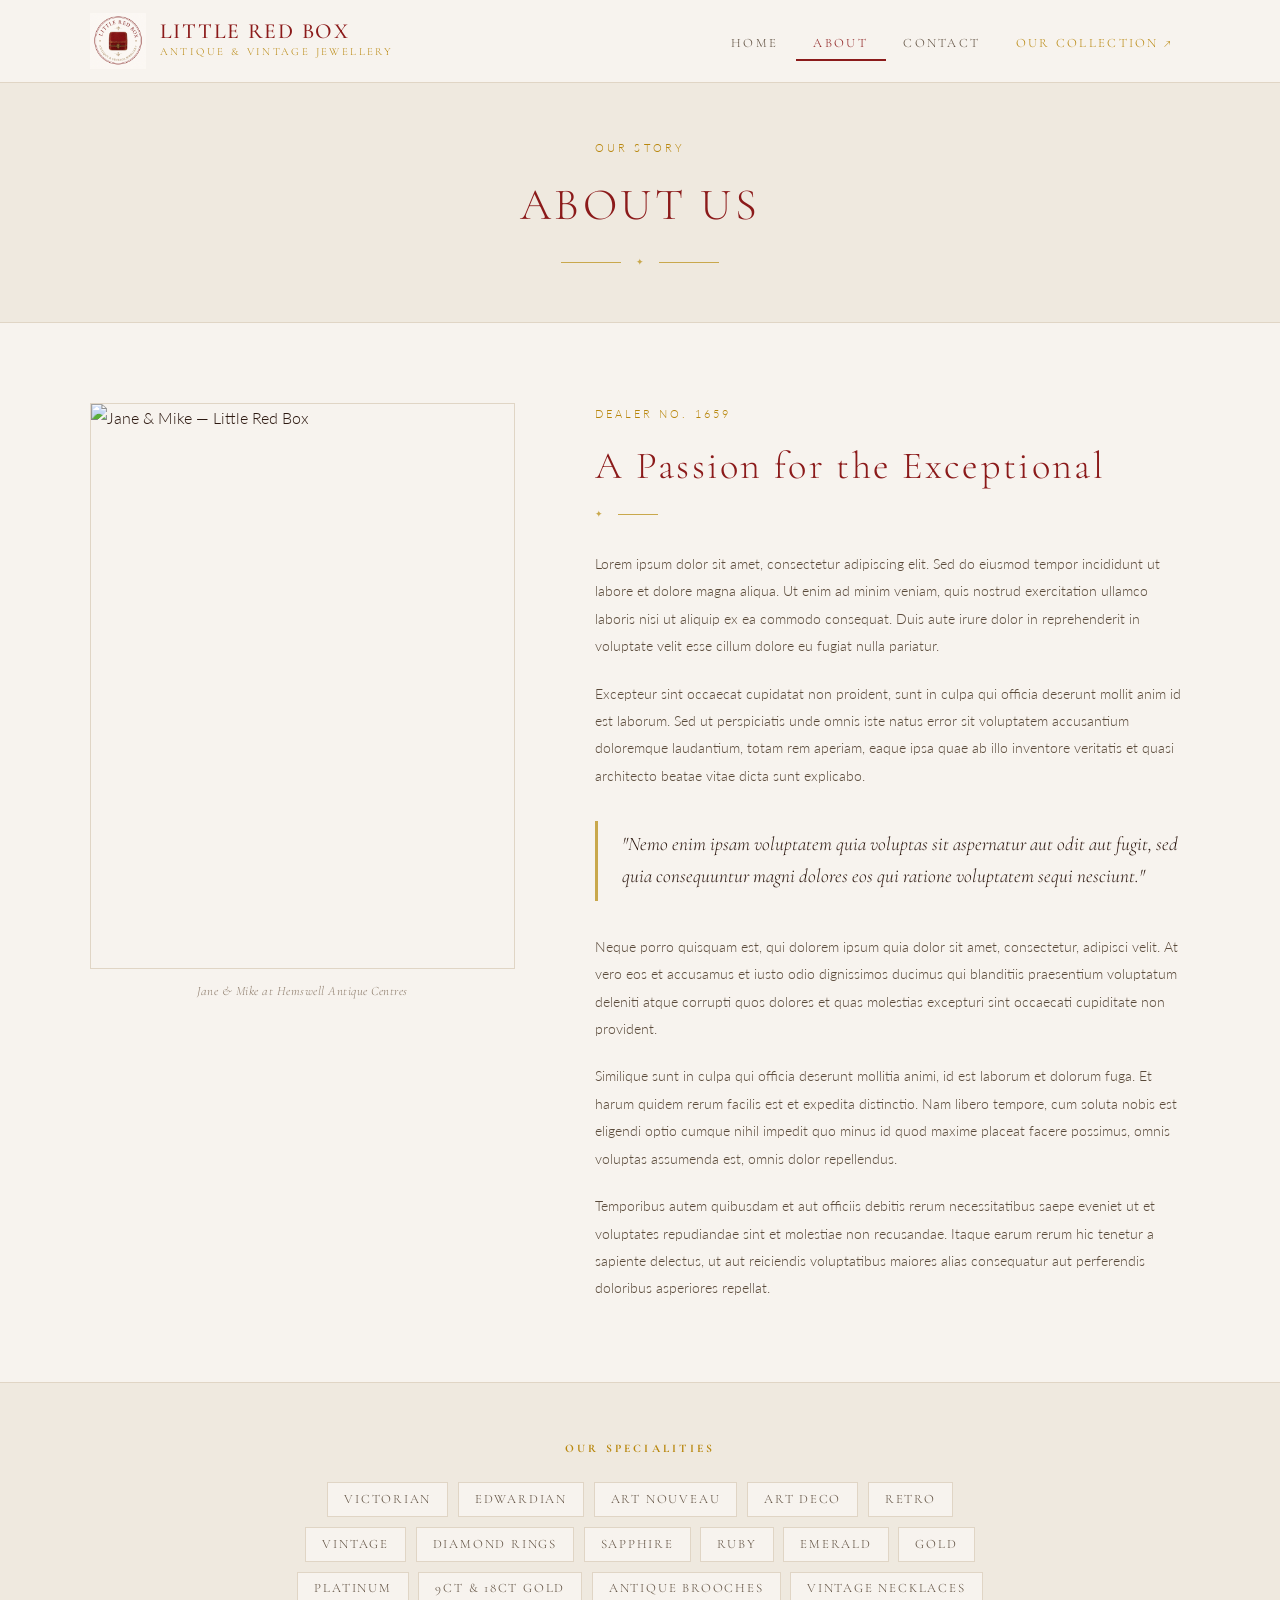
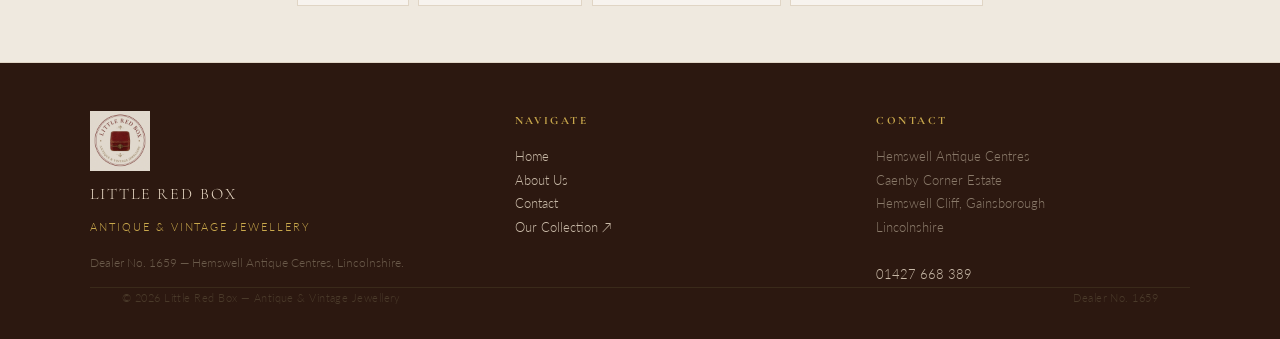
==== about.html @ 8d33a8da "Add logo to assets folder and update image paths" ====
<!DOCTYPE html>
<html lang="en">
<head>
  <meta charset="UTF-8">
  <meta name="viewport" content="width=device-width, initial-scale=1.0">
  <title>About Us — Little Red Box</title>
  <link rel="preconnect" href="https://fonts.googleapis.com">
  <link rel="preconnect" href="https://fonts.gstatic.com" crossorigin>
  <link href="https://fonts.googleapis.com/css2?family=Cormorant+Garamond:ital,wght@0,300;0,400;0,500;0,600;1,300;1,400;1,500&family=Lato:wght@300;400&display=swap" rel="stylesheet">
  <link rel="stylesheet" href="styles.css">
  <style>
    /* ── ABOUT-SPECIFIC ── */
    .about-section {
      padding: 5rem 2rem;
    }

    .about-inner {
      max-width: 1100px;
      margin: 0 auto;
      display: grid;
      grid-template-columns: 5fr 7fr;
      gap: 5rem;
      align-items: start;
    }

    /* Photo */
    .about-photo-wrap {
      position: sticky;
      top: 100px;
    }

    .about-photo {
      width: 100%;
      aspect-ratio: 3 / 4;
      object-fit: cover;
      display: block;
      border: 1px solid var(--border);
    }

    .photo-caption {
      font-family: 'Cormorant Garamond', serif;
      font-style: italic;
      font-size: 0.8rem;
      color: var(--text-light);
      text-align: center;
      margin-top: 0.75rem;
      letter-spacing: 0.04em;
    }

    /* Copy */
    .about-copy .eyebrow {
      font-size: 0.68rem;
      letter-spacing: 0.28em;
      text-transform: uppercase;
      color: var(--gold);
      margin-bottom: 0.6rem;
    }

    .about-copy h2 {
      font-family: 'Cormorant Garamond', serif;
      font-size: clamp(1.8rem, 3vw, 2.5rem);
      font-weight: 300;
      color: var(--crimson);
      letter-spacing: 0.06em;
      margin-bottom: 0.5rem;
    }

    .about-copy .ornament { justify-content: flex-start; margin-bottom: 1.75rem; }
    .about-copy .ornament::before { display: none; }
    .about-copy .ornament::after { width: 40px; }

    .about-copy p {
      font-size: 0.88rem;
      color: var(--text-mid);
      line-height: 1.95;
      margin-bottom: 1.25rem;
    }

    .about-copy p:last-child { margin-bottom: 0; }

    .about-copy .pull-quote {
      font-family: 'Cormorant Garamond', serif;
      font-style: italic;
      font-size: 1.2rem;
      color: var(--text-dark);
      border-left: 3px solid var(--gold-l);
      padding: 0.5rem 0 0.5rem 1.5rem;
      margin: 2rem 0;
      line-height: 1.65;
    }

    /* Specialities strip */
    .specialities {
      background-color: var(--parchment);
      border-top: 1px solid var(--border);
      border-bottom: 1px solid var(--border);
      padding: 3.5rem 2rem;
      text-align: center;
    }

    .specialities h3 {
      font-family: 'Cormorant Garamond', serif;
      font-size: 0.72rem;
      letter-spacing: 0.28em;
      text-transform: uppercase;
      color: var(--gold);
      margin-bottom: 1.5rem;
    }

    .spec-tags {
      display: flex;
      flex-wrap: wrap;
      gap: 0.6rem;
      justify-content: center;
      max-width: 700px;
      margin: 0 auto;
    }

    .spec-tag {
      font-family: 'Cormorant Garamond', serif;
      font-size: 0.8rem;
      letter-spacing: 0.14em;
      text-transform: uppercase;
      color: var(--text-mid);
      border: 1px solid var(--border);
      padding: 0.35rem 1rem;
      background-color: var(--cream);
    }

    @media (max-width: 820px) {
      .about-inner { grid-template-columns: 1fr; gap: 2.5rem; }
      .about-photo-wrap { position: static; }
      .about-copy .ornament { justify-content: center; }
      .about-copy .ornament::before { display: block; }
    }
  </style>
</head>
<body>

  <!-- ══ HEADER ══ -->
  <header class="site-header">
    <div class="header-inner">
      <a href="index.html" class="header-logo">
        <img src="assets/logo.png" alt="Little Red Box">
        <div class="header-logo-text">
          <span class="brand">Little Red Box</span>
          <span class="tagline">Antique &amp; Vintage Jewellery</span>
        </div>
      </a>
      <nav>
        <ul class="header-nav">
          <li><a href="index.html">Home</a></li>
          <li><a href="about.html" class="active">About</a></li>
          <li><a href="contact.html">Contact</a></li>
          <li><a href="https://www.hemswell-antiques.com/dealers/j-a-m-antiques-and-j-a-m-jewellery.html" target="_blank" rel="noopener" class="nav-collection">Our Collection ↗</a></li>
        </ul>
      </nav>
    </div>
  </header>

  <!-- ══ MAIN ══ -->
  <main>

    <!-- Page header -->
    <div class="page-header">
      <p class="eyebrow">Our Story</p>
      <h1>About Us</h1>
      <div class="ornament"><span>&#10022;</span></div>
    </div>

    <!-- Main about content -->
    <section class="about-section">
      <div class="about-inner">

        <!-- Photo -->
        <div class="about-photo-wrap">
          <img
            src="https://picsum.photos/seed/littleredbox/600/800"
            alt="Jane &amp; Mike — Little Red Box"
            class="about-photo">
          <p class="photo-caption">Jane &amp; Mike at Hemswell Antique Centres</p>
        </div>

        <!-- Copy -->
        <div class="about-copy">
          <p class="eyebrow">Dealer No. 1659</p>
          <h2>A Passion for the Exceptional</h2>
          <div class="ornament"><span>&#10022;</span></div>

          <p>Lorem ipsum dolor sit amet, consectetur adipiscing elit. Sed do eiusmod tempor incididunt ut labore et dolore magna aliqua. Ut enim ad minim veniam, quis nostrud exercitation ullamco laboris nisi ut aliquip ex ea commodo consequat. Duis aute irure dolor in reprehenderit in voluptate velit esse cillum dolore eu fugiat nulla pariatur.</p>

          <p>Excepteur sint occaecat cupidatat non proident, sunt in culpa qui officia deserunt mollit anim id est laborum. Sed ut perspiciatis unde omnis iste natus error sit voluptatem accusantium doloremque laudantium, totam rem aperiam, eaque ipsa quae ab illo inventore veritatis et quasi architecto beatae vitae dicta sunt explicabo.</p>

          <blockquote class="pull-quote">"Nemo enim ipsam voluptatem quia voluptas sit aspernatur aut odit aut fugit, sed quia consequuntur magni dolores eos qui ratione voluptatem sequi nesciunt."</blockquote>

          <p>Neque porro quisquam est, qui dolorem ipsum quia dolor sit amet, consectetur, adipisci velit. At vero eos et accusamus et iusto odio dignissimos ducimus qui blanditiis praesentium voluptatum deleniti atque corrupti quos dolores et quas molestias excepturi sint occaecati cupiditate non provident.</p>

          <p>Similique sunt in culpa qui officia deserunt mollitia animi, id est laborum et dolorum fuga. Et harum quidem rerum facilis est et expedita distinctio. Nam libero tempore, cum soluta nobis est eligendi optio cumque nihil impedit quo minus id quod maxime placeat facere possimus, omnis voluptas assumenda est, omnis dolor repellendus.</p>

          <p>Temporibus autem quibusdam et aut officiis debitis rerum necessitatibus saepe eveniet ut et voluptates repudiandae sint et molestiae non recusandae. Itaque earum rerum hic tenetur a sapiente delectus, ut aut reiciendis voluptatibus maiores alias consequatur aut perferendis doloribus asperiores repellat.</p>
        </div>

      </div>
    </section>

    <!-- Specialities -->
    <div class="specialities">
      <h3>Our Specialities</h3>
      <div class="spec-tags">
        <span class="spec-tag">Victorian</span>
        <span class="spec-tag">Edwardian</span>
        <span class="spec-tag">Art Nouveau</span>
        <span class="spec-tag">Art Deco</span>
        <span class="spec-tag">Retro</span>
        <span class="spec-tag">Vintage</span>
        <span class="spec-tag">Diamond Rings</span>
        <span class="spec-tag">Sapphire</span>
        <span class="spec-tag">Ruby</span>
        <span class="spec-tag">Emerald</span>
        <span class="spec-tag">Gold</span>
        <span class="spec-tag">Platinum</span>
        <span class="spec-tag">9ct &amp; 18ct Gold</span>
        <span class="spec-tag">Antique Brooches</span>
        <span class="spec-tag">Vintage Necklaces</span>
      </div>
    </div>

  </main>

  <!-- ══ FOOTER ══ -->
  <footer class="site-footer">
    <div class="footer-inner">
      <div class="footer-logo-col">
        <img src="assets/logo.png" alt="Little Red Box">
        <span class="f-brand">Little Red Box</span>
        <span class="f-tag">Antique &amp; Vintage Jewellery</span>
        <p class="f-copy">Dealer No. 1659 — Hemswell Antique Centres, Lincolnshire.</p>
      </div>
      <div class="footer-col">
        <h4>Navigate</h4>
        <p>
          <a href="index.html">Home</a><br>
          <a href="about.html">About Us</a><br>
          <a href="contact.html">Contact</a><br>
          <a href="https://www.hemswell-antiques.com/dealers/j-a-m-antiques-and-j-a-m-jewellery.html" target="_blank" rel="noopener">Our Collection ↗</a>
        </p>
      </div>
      <div class="footer-col">
        <h4>Contact</h4>
        <address>
          Hemswell Antique Centres<br>
          Caenby Corner Estate<br>
          Hemswell Cliff, Gainsborough<br>
          Lincolnshire<br><br>
          <a href="tel:01427668389">01427 668 389</a>
        </address>
      </div>
    </div>
    <div class="footer-bottom container">
      <span>© 2026 Little Red Box — Antique &amp; Vintage Jewellery</span>
      <span>Dealer No. 1659</span>
    </div>
  </footer>

</body>
</html>
---- styles.css ----
/* ─── RESET & TOKENS ──────────────────────────────── */
*, *::before, *::after { box-sizing: border-box; margin: 0; padding: 0; }

:root {
  --crimson:    #8B1A1A;
  --crimson-d:  #6A1212;
  --gold:       #B8860B;
  --gold-l:     #C9A84C;
  --cream:      #F7F3EE;
  --parchment:  #EFE9DF;
  --card-bg:    #FDFAF6;
  --border:     #E0D5C5;
  --text-dark:  #2C1810;
  --text-mid:   #5A4A3A;
  --text-light: #8C7B6A;
}

html { scroll-behavior: smooth; }

body {
  font-family: 'Lato', sans-serif;
  font-weight: 300;
  background-color: var(--cream);
  color: var(--text-dark);
  line-height: 1.7;
  min-height: 100vh;
  display: flex;
  flex-direction: column;
}

main { flex: 1; }

/* ─── HEADER ──────────────────────────────────────── */
.site-header {
  background-color: var(--cream);
  border-bottom: 1px solid var(--border);
  position: sticky;
  top: 0;
  z-index: 100;
  padding: 0 2rem;
}

.header-inner {
  max-width: 1100px;
  margin: 0 auto;
  display: flex;
  align-items: center;
  justify-content: space-between;
  gap: 2rem;
  padding: 0.8rem 0;
}

.header-logo {
  display: flex;
  align-items: center;
  gap: 0.85rem;
  text-decoration: none;
  flex-shrink: 0;
}

.header-logo img {
  height: 56px;
  width: 56px;
  object-fit: contain;
}

.header-logo-text .brand {
  display: block;
  font-family: 'Cormorant Garamond', serif;
  font-size: 1.35rem;
  font-weight: 500;
  letter-spacing: 0.08em;
  color: var(--crimson);
  text-transform: uppercase;
  line-height: 1.1;
}

.header-logo-text .tagline {
  display: block;
  font-family: 'Cormorant Garamond', serif;
  font-size: 0.68rem;
  letter-spacing: 0.22em;
  color: var(--gold);
  text-transform: uppercase;
}

.header-nav {
  display: flex;
  list-style: none;
  gap: 0;
}

.header-nav a {
  font-family: 'Cormorant Garamond', serif;
  font-size: 0.8rem;
  letter-spacing: 0.18em;
  text-transform: uppercase;
  color: var(--text-mid);
  text-decoration: none;
  padding: 0.5rem 1.1rem;
  border-bottom: 2px solid transparent;
  transition: color 0.2s, border-color 0.2s;
  white-space: nowrap;
}

.header-nav a:hover,
.header-nav a.active {
  color: var(--crimson);
  border-bottom-color: var(--crimson);
}

.header-nav a.nav-collection {
  color: var(--gold);
}

.header-nav a.nav-collection:hover {
  color: var(--crimson);
  border-bottom-color: var(--crimson);
}

/* ─── PAGE HEADER (inner pages) ───────────────────── */
.page-header {
  background-color: var(--parchment);
  border-bottom: 1px solid var(--border);
  text-align: center;
  padding: 3.5rem 2rem 3rem;
}

.page-header .eyebrow {
  font-size: 0.68rem;
  letter-spacing: 0.28em;
  text-transform: uppercase;
  color: var(--gold);
  margin-bottom: 0.6rem;
}

.page-header h1 {
  font-family: 'Cormorant Garamond', serif;
  font-size: clamp(1.8rem, 4vw, 2.8rem);
  font-weight: 300;
  color: var(--crimson);
  letter-spacing: 0.08em;
  text-transform: uppercase;
  margin-bottom: 0.75rem;
}

.ornament {
  display: flex;
  align-items: center;
  justify-content: center;
  gap: 0.9rem;
  color: var(--gold-l);
  margin: 0.25rem 0;
}

.ornament::before,
.ornament::after {
  content: '';
  display: block;
  width: 60px;
  height: 1px;
  background-color: var(--gold-l);
}

.ornament span { font-size: 0.55rem; letter-spacing: 0.05em; }

/* ─── FOOTER ──────────────────────────────────────── */
.site-footer {
  background-color: var(--text-dark);
  color: #C9BAA8;
  padding: 3rem 2rem 2rem;
  margin-top: auto;
}

.footer-inner {
  max-width: 1100px;
  margin: 0 auto;
  display: grid;
  grid-template-columns: 1.2fr 1fr 1fr;
  gap: 3rem;
}

.footer-logo-col { display: flex; flex-direction: column; gap: 0.6rem; }

.footer-logo-col img {
  height: 60px;
  width: 60px;
  object-fit: contain;
  filter: brightness(0.85) sepia(0.15);
}

.footer-logo-col .f-brand {
  font-family: 'Cormorant Garamond', serif;
  font-size: 1rem;
  letter-spacing: 0.12em;
  text-transform: uppercase;
  color: #E8D8C4;
}

.footer-logo-col .f-tag {
  font-size: 0.68rem;
  letter-spacing: 0.18em;
  text-transform: uppercase;
  color: var(--gold-l);
}

.footer-logo-col .f-copy {
  font-size: 0.78rem;
  color: #6A5A4A;
  margin-top: 0.4rem;
  line-height: 1.7;
}

.footer-col h4 {
  font-family: 'Cormorant Garamond', serif;
  font-size: 0.7rem;
  letter-spacing: 0.22em;
  text-transform: uppercase;
  color: var(--gold-l);
  margin-bottom: 0.9rem;
}

.footer-col p,
.footer-col address {
  font-style: normal;
  font-size: 0.8rem;
  line-height: 1.85;
  color: #8A7A6A;
}

.footer-col a {
  color: #C9BAA8;
  text-decoration: none;
  transition: color 0.2s;
}

.footer-col a:hover { color: var(--gold-l); }

.footer-bottom {
  max-width: 1100px;
  margin: 2rem auto 0;
  padding-top: 1.25rem;
  border-top: 1px solid #3A2A1A;
  display: flex;
  align-items: center;
  justify-content: space-between;
  font-size: 0.7rem;
  color: #4A3A2A;
  letter-spacing: 0.04em;
}

/* ─── UTILITIES ───────────────────────────────────── */
.container {
  max-width: 1100px;
  margin: 0 auto;
  padding: 0 2rem;
}

.btn {
  display: inline-block;
  font-family: 'Cormorant Garamond', serif;
  font-size: 0.75rem;
  letter-spacing: 0.22em;
  text-transform: uppercase;
  text-decoration: none;
  padding: 0.75rem 2rem;
  border: 1px solid currentColor;
  transition: background 0.25s, color 0.25s;
  cursor: pointer;
}

.btn-primary {
  color: #fff;
  background-color: var(--crimson);
  border-color: var(--crimson);
}

.btn-primary:hover {
  background-color: var(--crimson-d);
  border-color: var(--crimson-d);
}

.btn-outline {
  color: var(--crimson);
  background-color: transparent;
  border-color: var(--crimson);
}

.btn-outline:hover {
  background-color: var(--crimson);
  color: #fff;
}

.btn-gold {
  color: var(--gold);
  background-color: transparent;
  border-color: var(--gold-l);
}

.btn-gold:hover {
  background-color: var(--gold);
  color: #fff;
  border-color: var(--gold);
}

/* ─── RESPONSIVE ──────────────────────────────────── */
@media (max-width: 820px) {
  .footer-inner { grid-template-columns: 1fr 1fr; }
}

@media (max-width: 600px) {
  .header-inner { flex-wrap: wrap; gap: 0.75rem; }
  .header-nav { overflow-x: auto; width: 100%; }
  .header-nav a { padding: 0.4rem 0.75rem; font-size: 0.72rem; }
  .footer-inner { grid-template-columns: 1fr; gap: 2rem; }
  .footer-bottom { flex-direction: column; gap: 0.5rem; text-align: center; }
}
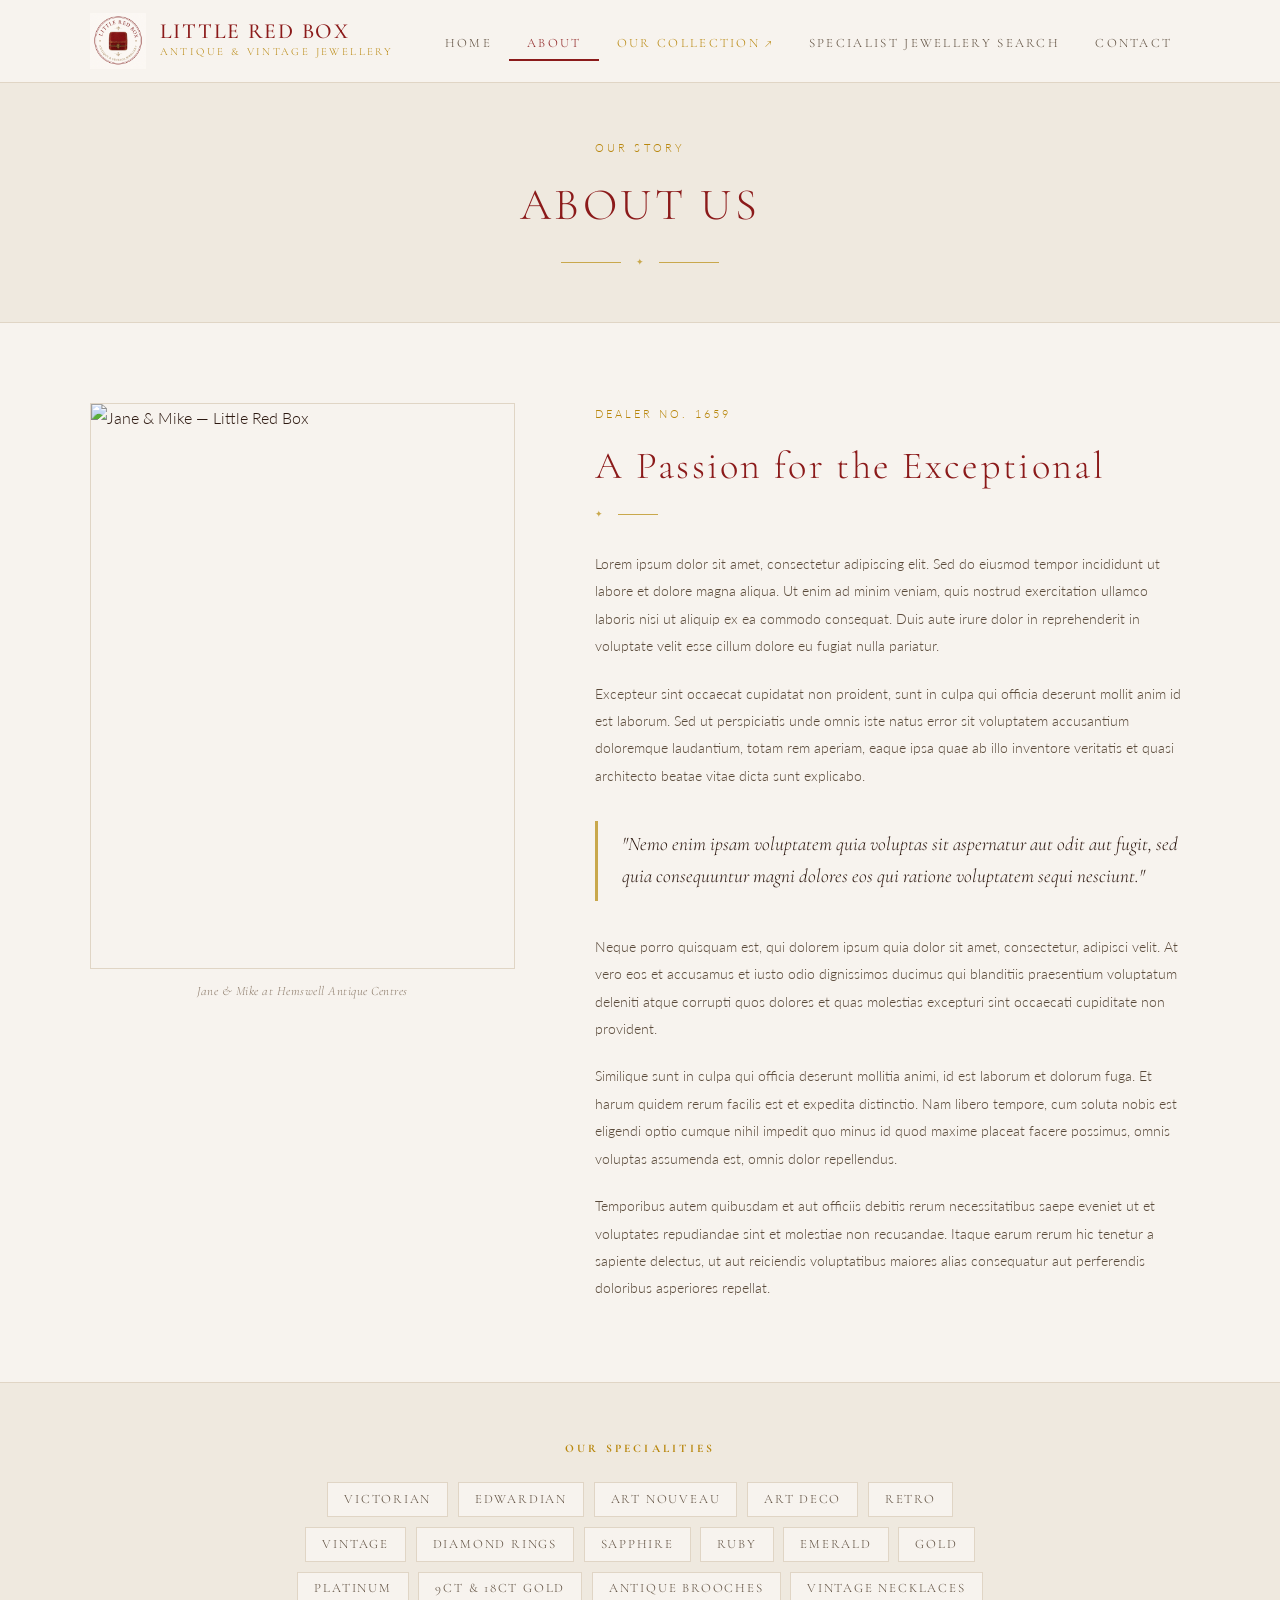
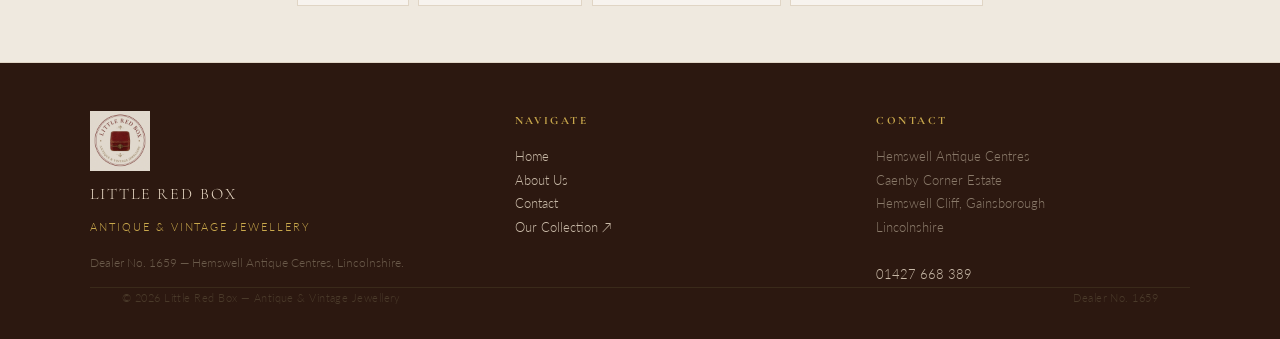
==== commit cd92c5a3: "Add Specialist Jewellery Search page and reorder nav" ====
--- a/about.html
+++ b/about.html
@@ -151,8 +151,9 @@
         <ul class="header-nav">
           <li><a href="index.html">Home</a></li>
           <li><a href="about.html" class="active">About</a></li>
+          <li><a href="https://www.hemswell-antiques.com/dealers/j-a-m-antiques-and-j-a-m-jewellery.html" target="_blank" rel="noopener" class="nav-collection">Our Collection ↗</a></li>
+          <li><a href="search.html">Specialist Jewellery Search</a></li>
           <li><a href="contact.html">Contact</a></li>
-          <li><a href="https://www.hemswell-antiques.com/dealers/j-a-m-antiques-and-j-a-m-jewellery.html" target="_blank" rel="noopener" class="nav-collection">Our Collection ↗</a></li>
         </ul>
       </nav>
     </div>
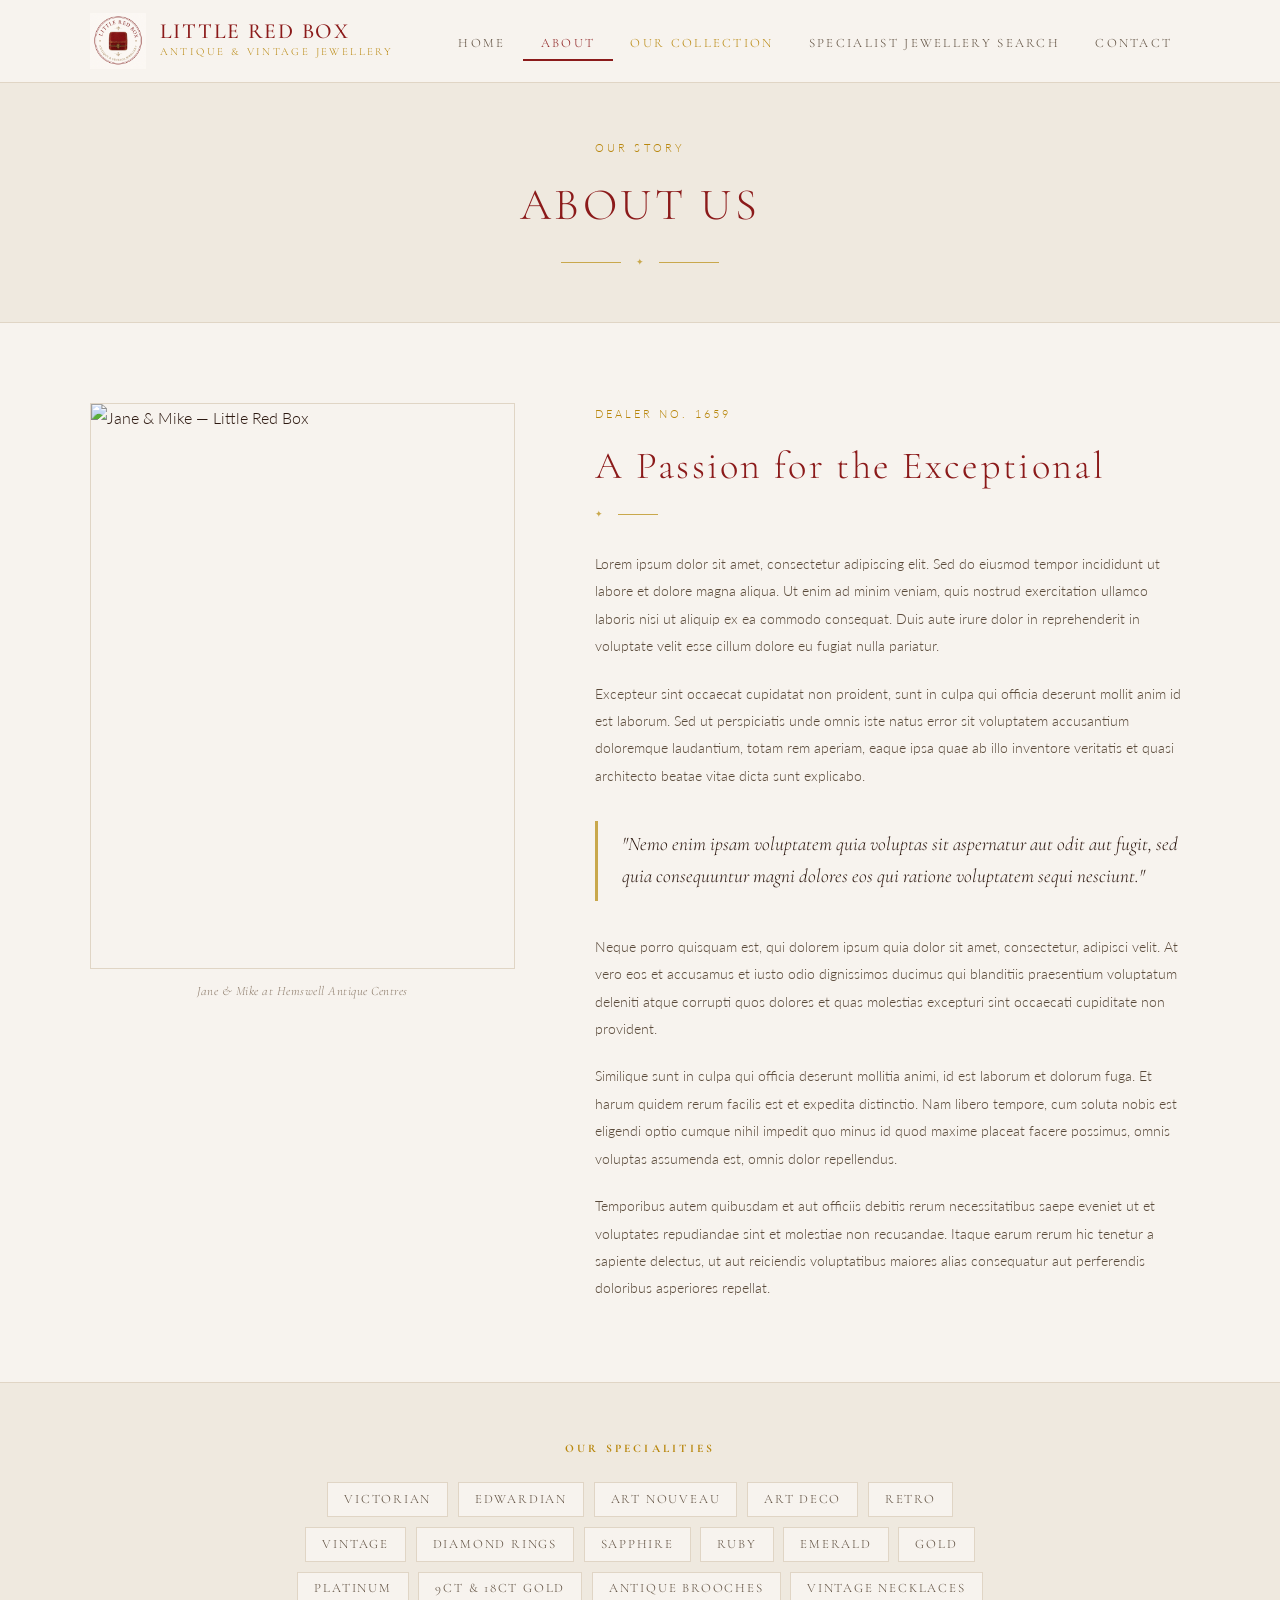
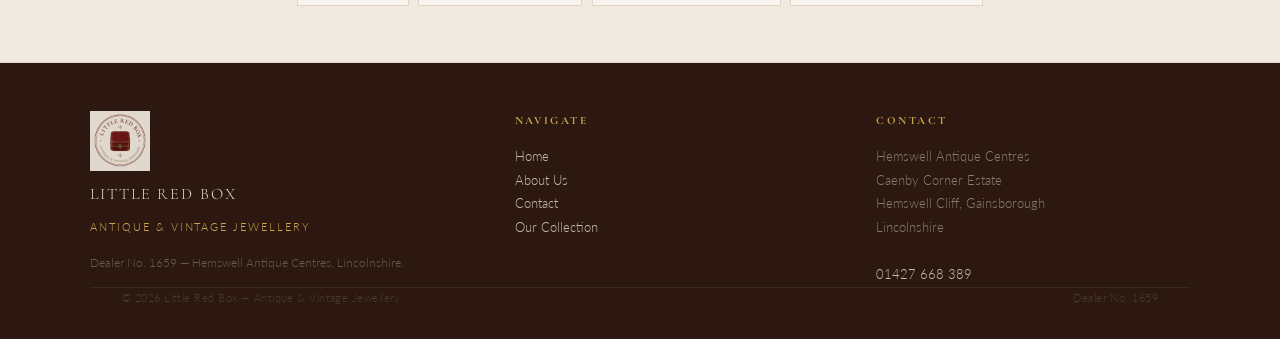
==== commit 343668e8: "Add Our Collection page and update nav links Adds collection.html as an intermediate page that links" ====
--- a/about.html
+++ b/about.html
@@ -151,7 +151,7 @@
         <ul class="header-nav">
           <li><a href="index.html">Home</a></li>
           <li><a href="about.html" class="active">About</a></li>
-          <li><a href="https://www.hemswell-antiques.com/dealers/j-a-m-antiques-and-j-a-m-jewellery.html" target="_blank" rel="noopener" class="nav-collection">Our Collection ↗</a></li>
+          <li><a href="collection.html" class="nav-collection">Our Collection</a></li>
           <li><a href="search.html">Specialist Jewellery Search</a></li>
           <li><a href="contact.html">Contact</a></li>
         </ul>
@@ -243,7 +243,7 @@
           <a href="index.html">Home</a><br>
           <a href="about.html">About Us</a><br>
           <a href="contact.html">Contact</a><br>
-          <a href="https://www.hemswell-antiques.com/dealers/j-a-m-antiques-and-j-a-m-jewellery.html" target="_blank" rel="noopener">Our Collection ↗</a>
+          <a href="collection.html">Our Collection</a>
         </p>
       </div>
       <div class="footer-col">
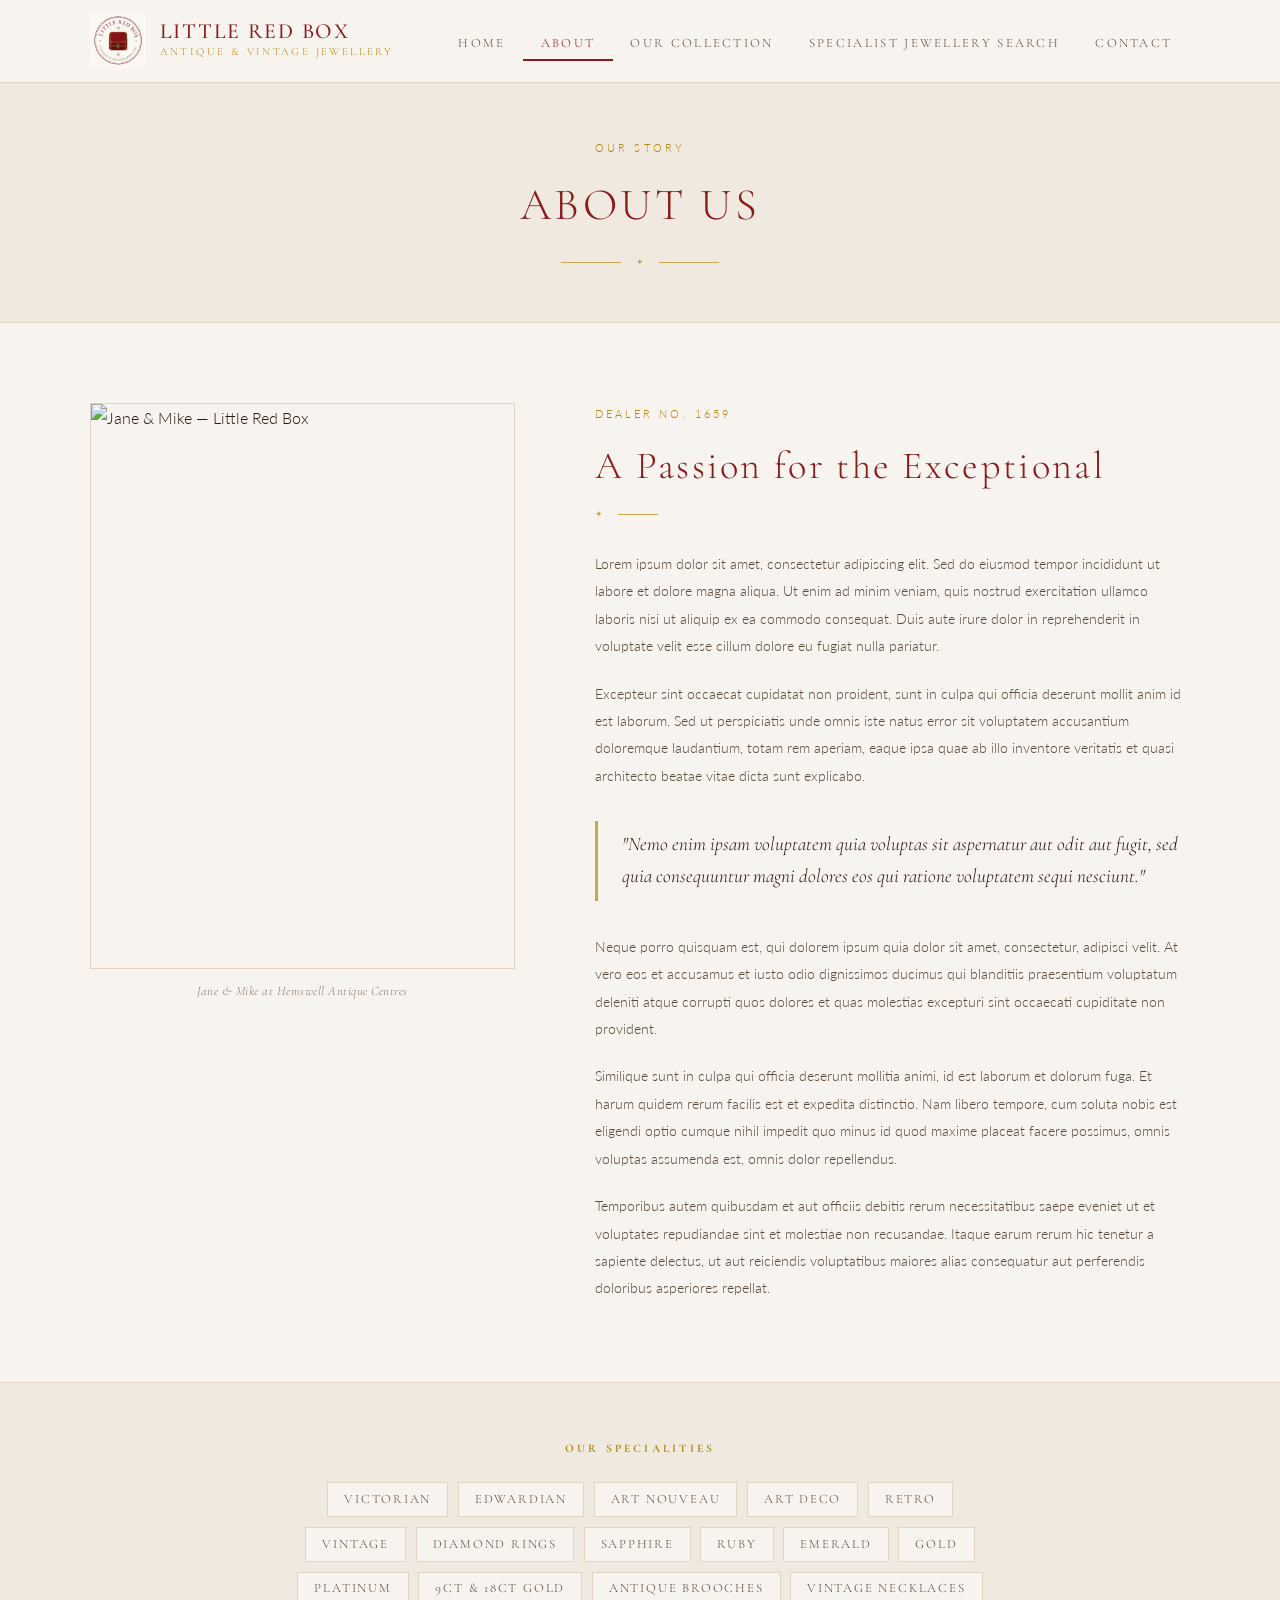
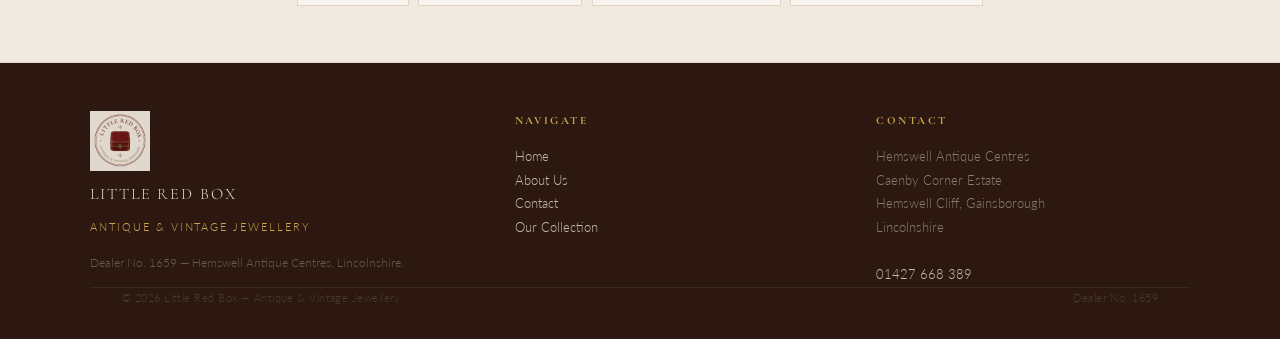
==== commit e64d6937: "Add hamburger menu for screens below 900px Hamburger button slides the nav down from the header with" ====
--- a/about.html
+++ b/about.html
@@ -147,6 +147,7 @@
           <span class="tagline">Antique &amp; Vintage Jewellery</span>
         </div>
       </a>
+      <button class="nav-toggle" aria-label="Toggle menu" aria-expanded="false"><span></span><span></span><span></span></button>
       <nav>
         <ul class="header-nav">
           <li><a href="index.html">Home</a></li>
@@ -263,5 +264,6 @@
     </div>
   </footer>
 
+  <script src="main.js"></script>
 </body>
 </html>
--- a/styles.css
+++ b/styles.css
@@ -109,14 +109,6 @@
   border-bottom-color: var(--crimson);
 }
 
-.header-nav a.nav-collection {
-  color: var(--gold);
-}
-
-.header-nav a.nav-collection:hover {
-  color: var(--crimson);
-  border-bottom-color: var(--crimson);
-}
 
 /* ─── PAGE HEADER (inner pages) ───────────────────── */
 .page-header {
@@ -309,9 +301,79 @@
 }
 
 @media (max-width: 600px) {
-  .header-inner { flex-wrap: wrap; gap: 0.75rem; }
-  .header-nav { overflow-x: auto; width: 100%; }
-  .header-nav a { padding: 0.4rem 0.75rem; font-size: 0.72rem; }
   .footer-inner { grid-template-columns: 1fr; gap: 2rem; }
   .footer-bottom { flex-direction: column; gap: 0.5rem; text-align: center; }
 }
+
+/* ─── HAMBURGER / MOBILE NAV ──────────────────────── */
+.nav-toggle {
+  display: none;
+  flex-direction: column;
+  justify-content: center;
+  gap: 6px;
+  background: none;
+  border: none;
+  cursor: pointer;
+  padding: 0.3rem;
+}
+
+.nav-toggle span {
+  display: block;
+  width: 22px;
+  height: 1px;
+  background-color: var(--text-dark);
+  transition: transform 0.3s ease, opacity 0.3s ease;
+}
+
+.site-header.nav-open .nav-toggle span:nth-child(1) {
+  transform: translateY(7px) rotate(45deg);
+}
+.site-header.nav-open .nav-toggle span:nth-child(2) {
+  opacity: 0;
+  transform: scaleX(0);
+}
+.site-header.nav-open .nav-toggle span:nth-child(3) {
+  transform: translateY(-7px) rotate(-45deg);
+}
+
+@media (max-width: 899px) {
+  .nav-toggle { display: flex; }
+
+  .header-inner { flex-wrap: wrap; align-items: center; }
+
+  .site-header nav {
+    flex: 0 0 100%;
+    max-height: 0;
+    overflow: hidden;
+    transition: max-height 0.35s ease, border-color 0.1s;
+    border-top: 1px solid transparent;
+  }
+
+  .site-header.nav-open nav {
+    max-height: 500px;
+    border-top-color: var(--border);
+  }
+
+  .header-nav {
+    flex-direction: column;
+    width: 100%;
+    padding: 0.5rem 0;
+  }
+
+  .header-nav li { width: 100%; }
+
+  .header-nav a {
+    display: block;
+    padding: 0.85rem 1.5rem;
+    border-bottom: 1px solid var(--border);
+    font-size: 0.78rem;
+  }
+
+  .header-nav li:last-child a { border-bottom: none; }
+
+  .header-nav a:hover,
+  .header-nav a.active {
+    background-color: var(--parchment);
+    border-bottom-color: var(--border);
+  }
+}
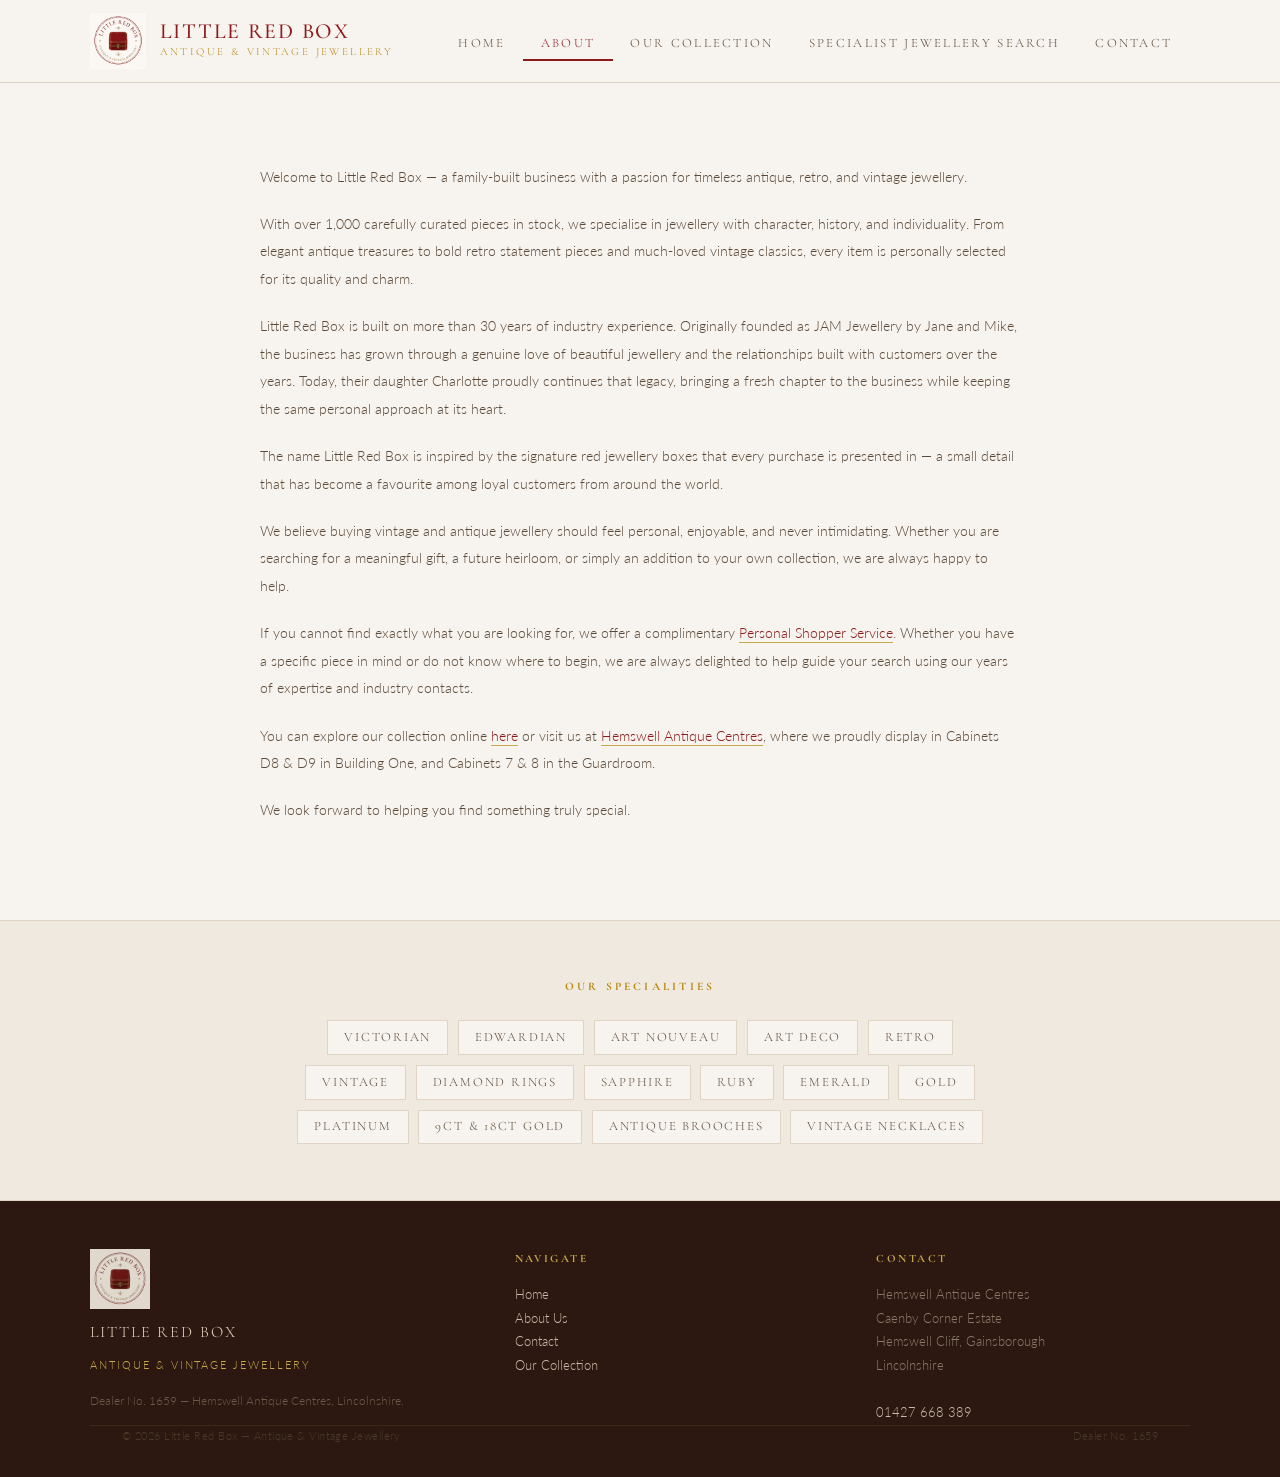
==== commit 8e3ed0f3: "Rewrite About Us page — remove photo, heading, and lorem ipsum Single-column layout with new brand s" ====
--- a/about.html
+++ b/about.html
@@ -11,63 +11,13 @@
   <style>
     /* ── ABOUT-SPECIFIC ── */
     .about-section {
-      padding: 5rem 2rem;
+      padding: 5rem 2rem 6rem;
     }
 
-    .about-inner {
-      max-width: 1100px;
+    .about-copy {
+      max-width: 760px;
       margin: 0 auto;
-      display: grid;
-      grid-template-columns: 5fr 7fr;
-      gap: 5rem;
-      align-items: start;
     }
-
-    /* Photo */
-    .about-photo-wrap {
-      position: sticky;
-      top: 100px;
-    }
-
-    .about-photo {
-      width: 100%;
-      aspect-ratio: 3 / 4;
-      object-fit: cover;
-      display: block;
-      border: 1px solid var(--border);
-    }
-
-    .photo-caption {
-      font-family: 'Cormorant Garamond', serif;
-      font-style: italic;
-      font-size: 0.8rem;
-      color: var(--text-light);
-      text-align: center;
-      margin-top: 0.75rem;
-      letter-spacing: 0.04em;
-    }
-
-    /* Copy */
-    .about-copy .eyebrow {
-      font-size: 0.68rem;
-      letter-spacing: 0.28em;
-      text-transform: uppercase;
-      color: var(--gold);
-      margin-bottom: 0.6rem;
-    }
-
-    .about-copy h2 {
-      font-family: 'Cormorant Garamond', serif;
-      font-size: clamp(1.8rem, 3vw, 2.5rem);
-      font-weight: 300;
-      color: var(--crimson);
-      letter-spacing: 0.06em;
-      margin-bottom: 0.5rem;
-    }
-
-    .about-copy .ornament { justify-content: flex-start; margin-bottom: 1.75rem; }
-    .about-copy .ornament::before { display: none; }
-    .about-copy .ornament::after { width: 40px; }
 
     .about-copy p {
       font-size: 0.88rem;
@@ -78,15 +28,17 @@
 
     .about-copy p:last-child { margin-bottom: 0; }
 
-    .about-copy .pull-quote {
-      font-family: 'Cormorant Garamond', serif;
-      font-style: italic;
-      font-size: 1.2rem;
-      color: var(--text-dark);
-      border-left: 3px solid var(--gold-l);
-      padding: 0.5rem 0 0.5rem 1.5rem;
-      margin: 2rem 0;
-      line-height: 1.65;
+    .about-copy a {
+      color: var(--crimson);
+      text-decoration: none;
+      border-bottom: 1px solid var(--gold-l);
+      padding-bottom: 1px;
+      transition: color 0.2s, border-color 0.2s;
+    }
+
+    .about-copy a:hover {
+      color: var(--gold);
+      border-bottom-color: var(--gold);
     }
 
     /* Specialities strip */
@@ -127,12 +79,6 @@
       background-color: var(--cream);
     }
 
-    @media (max-width: 820px) {
-      .about-inner { grid-template-columns: 1fr; gap: 2.5rem; }
-      .about-photo-wrap { position: static; }
-      .about-copy .ornament { justify-content: center; }
-      .about-copy .ornament::before { display: block; }
-    }
   </style>
 </head>
 <body>
@@ -163,44 +109,25 @@
   <!-- ══ MAIN ══ -->
   <main>
 
-    <!-- Page header -->
-    <div class="page-header">
-      <p class="eyebrow">Our Story</p>
-      <h1>About Us</h1>
-      <div class="ornament"><span>&#10022;</span></div>
-    </div>
-
     <!-- Main about content -->
     <section class="about-section">
-      <div class="about-inner">
+      <div class="about-copy">
 
-        <!-- Photo -->
-        <div class="about-photo-wrap">
-          <img
-            src="https://picsum.photos/seed/littleredbox/600/800"
-            alt="Jane &amp; Mike — Little Red Box"
-            class="about-photo">
-          <p class="photo-caption">Jane &amp; Mike at Hemswell Antique Centres</p>
-        </div>
+        <p>Welcome to Little Red Box — a family-built business with a passion for timeless antique, retro, and vintage jewellery.</p>
 
-        <!-- Copy -->
-        <div class="about-copy">
-          <p class="eyebrow">Dealer No. 1659</p>
-          <h2>A Passion for the Exceptional</h2>
-          <div class="ornament"><span>&#10022;</span></div>
+        <p>With over 1,000 carefully curated pieces in stock, we specialise in jewellery with character, history, and individuality. From elegant antique treasures to bold retro statement pieces and much-loved vintage classics, every item is personally selected for its quality and charm.</p>
 
-          <p>Lorem ipsum dolor sit amet, consectetur adipiscing elit. Sed do eiusmod tempor incididunt ut labore et dolore magna aliqua. Ut enim ad minim veniam, quis nostrud exercitation ullamco laboris nisi ut aliquip ex ea commodo consequat. Duis aute irure dolor in reprehenderit in voluptate velit esse cillum dolore eu fugiat nulla pariatur.</p>
+        <p>Little Red Box is built on more than 30 years of industry experience. Originally founded as JAM Jewellery by Jane and Mike, the business has grown through a genuine love of beautiful jewellery and the relationships built with customers over the years. Today, their daughter Charlotte proudly continues that legacy, bringing a fresh chapter to the business while keeping the same personal approach at its heart.</p>
 
-          <p>Excepteur sint occaecat cupidatat non proident, sunt in culpa qui officia deserunt mollit anim id est laborum. Sed ut perspiciatis unde omnis iste natus error sit voluptatem accusantium doloremque laudantium, totam rem aperiam, eaque ipsa quae ab illo inventore veritatis et quasi architecto beatae vitae dicta sunt explicabo.</p>
+        <p>The name Little Red Box is inspired by the signature red jewellery boxes that every purchase is presented in — a small detail that has become a favourite among loyal customers from around the world.</p>
 
-          <blockquote class="pull-quote">"Nemo enim ipsam voluptatem quia voluptas sit aspernatur aut odit aut fugit, sed quia consequuntur magni dolores eos qui ratione voluptatem sequi nesciunt."</blockquote>
+        <p>We believe buying vintage and antique jewellery should feel personal, enjoyable, and never intimidating. Whether you are searching for a meaningful gift, a future heirloom, or simply an addition to your own collection, we are always happy to help.</p>
 
-          <p>Neque porro quisquam est, qui dolorem ipsum quia dolor sit amet, consectetur, adipisci velit. At vero eos et accusamus et iusto odio dignissimos ducimus qui blanditiis praesentium voluptatum deleniti atque corrupti quos dolores et quas molestias excepturi sint occaecati cupiditate non provident.</p>
+        <p>If you cannot find exactly what you are looking for, we offer a complimentary <a href="search.html">Personal Shopper Service</a>. Whether you have a specific piece in mind or do not know where to begin, we are always delighted to help guide your search using our years of expertise and industry contacts.</p>
 
-          <p>Similique sunt in culpa qui officia deserunt mollitia animi, id est laborum et dolorum fuga. Et harum quidem rerum facilis est et expedita distinctio. Nam libero tempore, cum soluta nobis est eligendi optio cumque nihil impedit quo minus id quod maxime placeat facere possimus, omnis voluptas assumenda est, omnis dolor repellendus.</p>
+        <p>You can explore our collection online <a href="collection.html">here</a> or visit us at <a href="contact.html">Hemswell Antique Centres</a>, where we proudly display in Cabinets D8 &amp; D9 in Building One, and Cabinets 7 &amp; 8 in the Guardroom.</p>
 
-          <p>Temporibus autem quibusdam et aut officiis debitis rerum necessitatibus saepe eveniet ut et voluptates repudiandae sint et molestiae non recusandae. Itaque earum rerum hic tenetur a sapiente delectus, ut aut reiciendis voluptatibus maiores alias consequatur aut perferendis doloribus asperiores repellat.</p>
-        </div>
+        <p>We look forward to helping you find something truly special.</p>
 
       </div>
     </section>
--- a/styles.css
+++ b/styles.css
@@ -339,7 +339,9 @@
 @media (max-width: 899px) {
   .nav-toggle { display: flex; }
 
-  .header-inner { flex-wrap: wrap; align-items: center; }
+  .header-inner { flex-wrap: wrap; align-items: center; gap: 0; }
+
+  .header-logo { flex: 1; }
 
   .site-header nav {
     flex: 0 0 100%;
@@ -377,3 +379,9 @@
     border-bottom-color: var(--border);
   }
 }
+
+@media (max-width: 400px) {
+  .header-logo img { height: 38px; width: 38px; }
+  .header-logo-text .brand { font-size: 1rem; }
+  .header-logo-text .tagline { font-size: 0.58rem; letter-spacing: 0.12em; }
+}
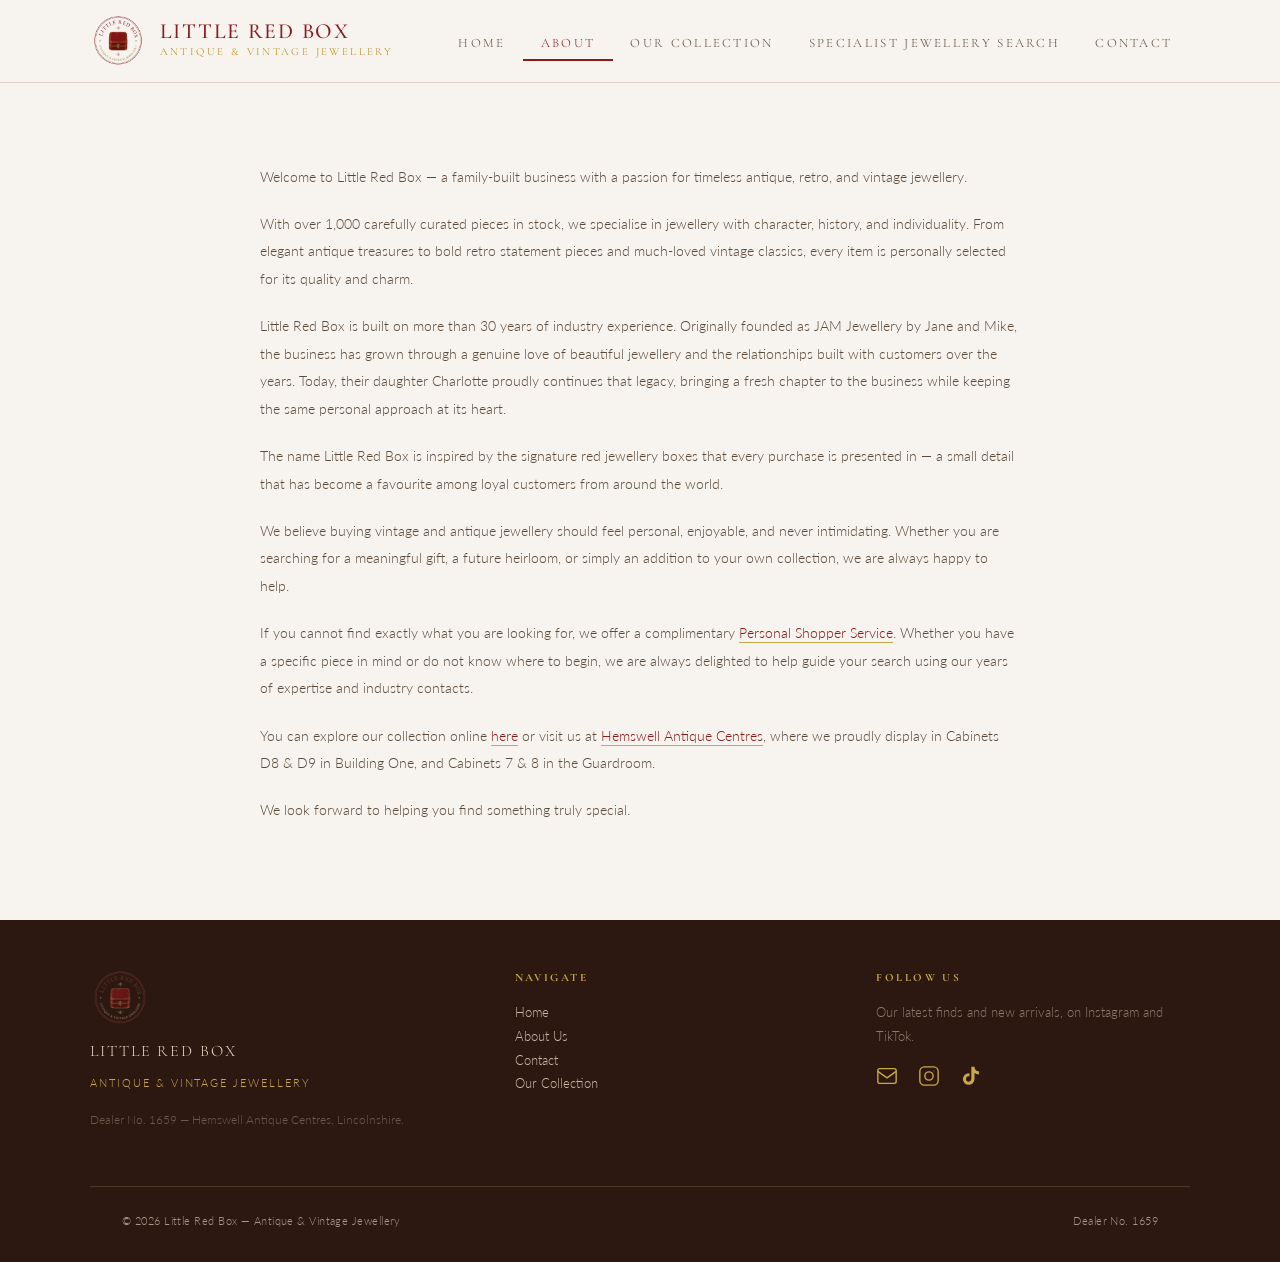
==== commit c305b6a1: "Refresh home, contact and footer layout; transparent logo and icon - Remove white backgrounds from l" ====
--- a/about.html
+++ b/about.html
@@ -39,44 +39,6 @@
     .about-copy a:hover {
       color: var(--gold);
       border-bottom-color: var(--gold);
-    }
-
-    /* Specialities strip */
-    .specialities {
-      background-color: var(--parchment);
-      border-top: 1px solid var(--border);
-      border-bottom: 1px solid var(--border);
-      padding: 3.5rem 2rem;
-      text-align: center;
-    }
-
-    .specialities h3 {
-      font-family: 'Cormorant Garamond', serif;
-      font-size: 0.72rem;
-      letter-spacing: 0.28em;
-      text-transform: uppercase;
-      color: var(--gold);
-      margin-bottom: 1.5rem;
-    }
-
-    .spec-tags {
-      display: flex;
-      flex-wrap: wrap;
-      gap: 0.6rem;
-      justify-content: center;
-      max-width: 700px;
-      margin: 0 auto;
-    }
-
-    .spec-tag {
-      font-family: 'Cormorant Garamond', serif;
-      font-size: 0.8rem;
-      letter-spacing: 0.14em;
-      text-transform: uppercase;
-      color: var(--text-mid);
-      border: 1px solid var(--border);
-      padding: 0.35rem 1rem;
-      background-color: var(--cream);
     }
 
   </style>
@@ -132,28 +94,6 @@
       </div>
     </section>
 
-    <!-- Specialities -->
-    <div class="specialities">
-      <h3>Our Specialities</h3>
-      <div class="spec-tags">
-        <span class="spec-tag">Victorian</span>
-        <span class="spec-tag">Edwardian</span>
-        <span class="spec-tag">Art Nouveau</span>
-        <span class="spec-tag">Art Deco</span>
-        <span class="spec-tag">Retro</span>
-        <span class="spec-tag">Vintage</span>
-        <span class="spec-tag">Diamond Rings</span>
-        <span class="spec-tag">Sapphire</span>
-        <span class="spec-tag">Ruby</span>
-        <span class="spec-tag">Emerald</span>
-        <span class="spec-tag">Gold</span>
-        <span class="spec-tag">Platinum</span>
-        <span class="spec-tag">9ct &amp; 18ct Gold</span>
-        <span class="spec-tag">Antique Brooches</span>
-        <span class="spec-tag">Vintage Necklaces</span>
-      </div>
-    </div>
-
   </main>
 
   <!-- ══ FOOTER ══ -->
@@ -175,14 +115,19 @@
         </p>
       </div>
       <div class="footer-col">
-        <h4>Contact</h4>
-        <address>
-          Hemswell Antique Centres<br>
-          Caenby Corner Estate<br>
-          Hemswell Cliff, Gainsborough<br>
-          Lincolnshire<br><br>
-          <a href="tel:01427668389">01427 668 389</a>
-        </address>
+        <h4>Follow Us</h4>
+        <p>Our latest finds and new arrivals, on Instagram and TikTok.</p>
+        <div class="social-links">
+          <a href="contact.html" aria-label="Contact us">
+            <svg xmlns="http://www.w3.org/2000/svg" viewBox="0 0 24 24" fill="none" stroke="currentColor" stroke-width="1.5" stroke-linecap="round" stroke-linejoin="round"><rect x="2" y="4" width="20" height="16" rx="2"/><path d="M2 7l10 7 10-7"/></svg>
+          </a>
+          <a href="https://www.instagram.com/little.red.box.jewellery?igsh=c3V3YnBmN3FnaTFx" target="_blank" rel="noopener" aria-label="Instagram">
+            <svg xmlns="http://www.w3.org/2000/svg" viewBox="0 0 24 24" fill="none" stroke="currentColor" stroke-width="1.5" stroke-linecap="round" stroke-linejoin="round"><rect x="2" y="2" width="20" height="20" rx="5" ry="5"/><circle cx="12" cy="12" r="4.5"/><circle cx="17.5" cy="6.5" r="0.5" fill="currentColor" stroke="none"/></svg>
+          </a>
+          <a href="https://www.tiktok.com/@little.red.box.jewellery?_r=1&_t=ZN-96BzA6Npfcc" target="_blank" rel="noopener" aria-label="TikTok">
+            <svg xmlns="http://www.w3.org/2000/svg" viewBox="0 0 24 24" fill="currentColor"><path d="M19.59 6.69a4.83 4.83 0 01-3.77-4.25V2h-3.45v13.67a2.89 2.89 0 01-2.88 2.5 2.89 2.89 0 01-2.89-2.89 2.89 2.89 0 012.89-2.89c.28 0 .54.04.79.1V9.01a6.27 6.27 0 00-.79-.05 6.34 6.34 0 00-6.34 6.34 6.34 6.34 0 006.34 6.34 6.34 6.34 0 006.33-6.34V8.77a8.27 8.27 0 004.84 1.55V6.88a4.85 4.85 0 01-1.07-.19z"/></svg>
+          </a>
+        </div>
       </div>
     </div>
     <div class="footer-bottom container">
--- a/styles.css
+++ b/styles.css
@@ -228,17 +228,40 @@
 
 .footer-col a:hover { color: var(--gold-l); }
 
-.footer-bottom {
+.footer-col .social-links { margin-top: 1rem; }
+.footer-col .social-links a { color: var(--gold-l); }
+.footer-col .social-links a:hover { color: #E8D8C4; }
+
+.site-footer .footer-bottom {
   max-width: 1100px;
-  margin: 2rem auto 0;
-  padding-top: 1.25rem;
-  border-top: 1px solid #3A2A1A;
+  margin: 3.5rem auto 0;
+  padding-top: 1.5rem;
+  border-top: 1px solid #4A3A2A;
   display: flex;
   align-items: center;
   justify-content: space-between;
   font-size: 0.7rem;
-  color: #4A3A2A;
+  color: #A8978A;
   letter-spacing: 0.04em;
+}
+
+/* ─── SOCIAL LINKS ──────────────────────────────── */
+.social-links {
+  display: flex;
+  gap: 1.25rem;
+}
+
+.social-links a {
+  color: var(--gold-l);
+  transition: color 0.2s;
+  line-height: 0;
+}
+
+.social-links a:hover { color: var(--crimson); }
+
+.social-links svg {
+  width: 22px;
+  height: 22px;
 }
 
 /* ─── UTILITIES ───────────────────────────────────── */
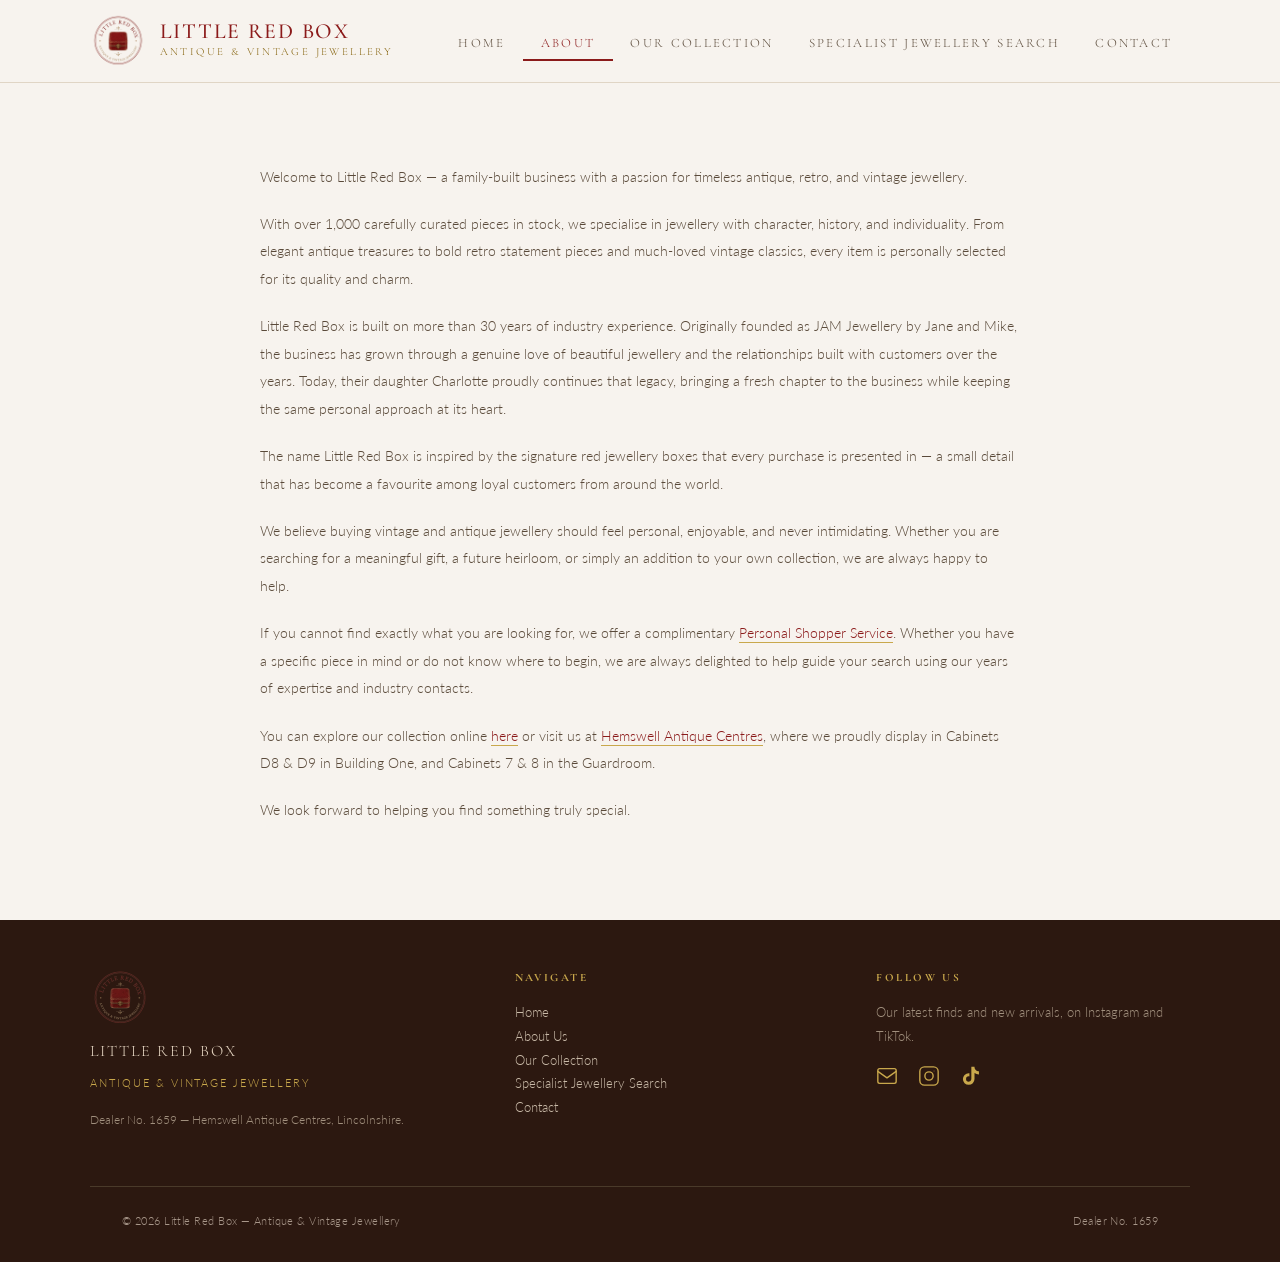
==== commit 79293d16: "Accessibility fixes, SEO metadata and clean URLs - Contrast: darken --gold and --text-light, lighten" ====
--- a/about.html
+++ b/about.html
@@ -1,9 +1,26 @@
 <!DOCTYPE html>
-<html lang="en">
+<html lang="en-GB">
 <head>
   <meta charset="UTF-8">
   <meta name="viewport" content="width=device-width, initial-scale=1.0">
   <title>About Us — Little Red Box</title>
+  <meta name="description" content="Little Red Box is a family jewellery business built on over 30 years&#x27; experience, specialising in antique, retro and vintage pieces with character and history.">
+  <link rel="canonical" href="https://littleredbox.co.uk/about">
+  <meta name="theme-color" content="#F7F3EE">
+  <link rel="icon" type="image/png" sizes="32x32" href="assets/favicon-32.png">
+  <link rel="apple-touch-icon" href="assets/apple-touch-icon.png">
+
+  <meta property="og:type" content="website">
+  <meta property="og:site_name" content="Little Red Box">
+  <meta property="og:locale" content="en_GB">
+  <meta property="og:title" content="About Us — Little Red Box">
+  <meta property="og:description" content="Little Red Box is a family jewellery business built on over 30 years&#x27; experience, specialising in antique, retro and vintage pieces with character and history.">
+  <meta property="og:url" content="https://littleredbox.co.uk/about">
+  <meta property="og:image" content="https://littleredbox.co.uk/assets/og-image.jpg">
+  <meta property="og:image:width" content="1200">
+  <meta property="og:image:height" content="630">
+  <meta property="og:image:alt" content="Little Red Box — Antique &amp; Vintage Jewellery logo">
+  <meta name="twitter:card" content="summary_large_image">
   <link rel="preconnect" href="https://fonts.googleapis.com">
   <link rel="preconnect" href="https://fonts.gstatic.com" crossorigin>
   <link href="https://fonts.googleapis.com/css2?family=Cormorant+Garamond:ital,wght@0,300;0,400;0,500;0,600;1,300;1,400;1,500&family=Lato:wght@300;400&display=swap" rel="stylesheet">
@@ -48,21 +65,21 @@
   <!-- ══ HEADER ══ -->
   <header class="site-header">
     <div class="header-inner">
-      <a href="index.html" class="header-logo">
+      <a href="./" class="header-logo">
         <img src="assets/logo.png" alt="Little Red Box">
         <div class="header-logo-text">
           <span class="brand">Little Red Box</span>
           <span class="tagline">Antique &amp; Vintage Jewellery</span>
         </div>
       </a>
-      <button class="nav-toggle" aria-label="Toggle menu" aria-expanded="false"><span></span><span></span><span></span></button>
-      <nav>
+      <button class="nav-toggle" aria-label="Menu" aria-expanded="false" aria-controls="site-nav"><span></span><span></span><span></span></button>
+      <nav id="site-nav" aria-label="Main">
         <ul class="header-nav">
-          <li><a href="index.html">Home</a></li>
-          <li><a href="about.html" class="active">About</a></li>
-          <li><a href="collection.html" class="nav-collection">Our Collection</a></li>
-          <li><a href="search.html">Specialist Jewellery Search</a></li>
-          <li><a href="contact.html">Contact</a></li>
+          <li><a href="./">Home</a></li>
+          <li><a href="about" class="active" aria-current="page">About</a></li>
+          <li><a href="collection" class="nav-collection">Our Collection</a></li>
+          <li><a href="search">Specialist Jewellery Search</a></li>
+          <li><a href="contact">Contact</a></li>
         </ul>
       </nav>
     </div>
@@ -85,9 +102,9 @@
 
         <p>We believe buying vintage and antique jewellery should feel personal, enjoyable, and never intimidating. Whether you are searching for a meaningful gift, a future heirloom, or simply an addition to your own collection, we are always happy to help.</p>
 
-        <p>If you cannot find exactly what you are looking for, we offer a complimentary <a href="search.html">Personal Shopper Service</a>. Whether you have a specific piece in mind or do not know where to begin, we are always delighted to help guide your search using our years of expertise and industry contacts.</p>
+        <p>If you cannot find exactly what you are looking for, we offer a complimentary <a href="search">Personal Shopper Service</a>. Whether you have a specific piece in mind or do not know where to begin, we are always delighted to help guide your search using our years of expertise and industry contacts.</p>
 
-        <p>You can explore our collection online <a href="collection.html">here</a> or visit us at <a href="contact.html">Hemswell Antique Centres</a>, where we proudly display in Cabinets D8 &amp; D9 in Building One, and Cabinets 7 &amp; 8 in the Guardroom.</p>
+        <p>You can explore our collection online <a href="collection">here</a> or visit us at <a href="contact">Hemswell Antique Centres</a>, where we proudly display in Cabinets D8 &amp; D9 in Building One, and Cabinets 7 &amp; 8 in the Guardroom.</p>
 
         <p>We look forward to helping you find something truly special.</p>
 
@@ -108,17 +125,18 @@
       <div class="footer-col">
         <h4>Navigate</h4>
         <p>
-          <a href="index.html">Home</a><br>
-          <a href="about.html">About Us</a><br>
-          <a href="contact.html">Contact</a><br>
-          <a href="collection.html">Our Collection</a>
+          <a href="./">Home</a><br>
+          <a href="about" aria-current="page">About Us</a><br>
+          <a href="collection">Our Collection</a><br>
+          <a href="search">Specialist Jewellery Search</a><br>
+          <a href="contact">Contact</a>
         </p>
       </div>
       <div class="footer-col">
         <h4>Follow Us</h4>
         <p>Our latest finds and new arrivals, on Instagram and TikTok.</p>
         <div class="social-links">
-          <a href="contact.html" aria-label="Contact us">
+          <a href="contact" aria-label="Contact us">
             <svg xmlns="http://www.w3.org/2000/svg" viewBox="0 0 24 24" fill="none" stroke="currentColor" stroke-width="1.5" stroke-linecap="round" stroke-linejoin="round"><rect x="2" y="4" width="20" height="16" rx="2"/><path d="M2 7l10 7 10-7"/></svg>
           </a>
           <a href="https://www.instagram.com/little.red.box.jewellery?igsh=c3V3YnBmN3FnaTFx" target="_blank" rel="noopener" aria-label="Instagram">
--- a/styles.css
+++ b/styles.css
@@ -4,7 +4,7 @@
 :root {
   --crimson:    #8B1A1A;
   --crimson-d:  #6A1212;
-  --gold:       #B8860B;
+  --gold:       #84610A;
   --gold-l:     #C9A84C;
   --cream:      #F7F3EE;
   --parchment:  #EFE9DF;
@@ -12,10 +12,17 @@
   --border:     #E0D5C5;
   --text-dark:  #2C1810;
   --text-mid:   #5A4A3A;
-  --text-light: #8C7B6A;
+  --text-light: #6E5E4E;
 }
 
 html { scroll-behavior: smooth; }
+
+:focus-visible {
+  outline: 2px solid var(--crimson);
+  outline-offset: 3px;
+}
+
+.site-footer :focus-visible { outline-color: var(--gold-l); }
 
 body {
   font-family: 'Lato', sans-serif;
@@ -198,7 +205,7 @@
 
 .footer-logo-col .f-copy {
   font-size: 0.78rem;
-  color: #6A5A4A;
+  color: #A08F7D;
   margin-top: 0.4rem;
   line-height: 1.7;
 }
@@ -217,7 +224,7 @@
   font-style: normal;
   font-size: 0.8rem;
   line-height: 1.85;
-  color: #8A7A6A;
+  color: #A08F7D;
 }
 
 .footer-col a {
@@ -252,7 +259,7 @@
 }
 
 .social-links a {
-  color: var(--gold-l);
+  color: var(--gold);
   transition: color 0.2s;
   line-height: 0;
 }
@@ -370,13 +377,18 @@
     flex: 0 0 100%;
     max-height: 0;
     overflow: hidden;
-    transition: max-height 0.35s ease, border-color 0.1s;
+    /* visibility keeps the closed menu out of the tab order and screen readers;
+       it flips after the collapse animation finishes */
+    visibility: hidden;
+    transition: max-height 0.35s ease, border-color 0.1s, visibility 0s linear 0.35s;
     border-top: 1px solid transparent;
   }
 
   .site-header.nav-open nav {
     max-height: 500px;
     border-top-color: var(--border);
+    visibility: visible;
+    transition: max-height 0.35s ease, border-color 0.1s, visibility 0s;
   }
 
   .header-nav {
